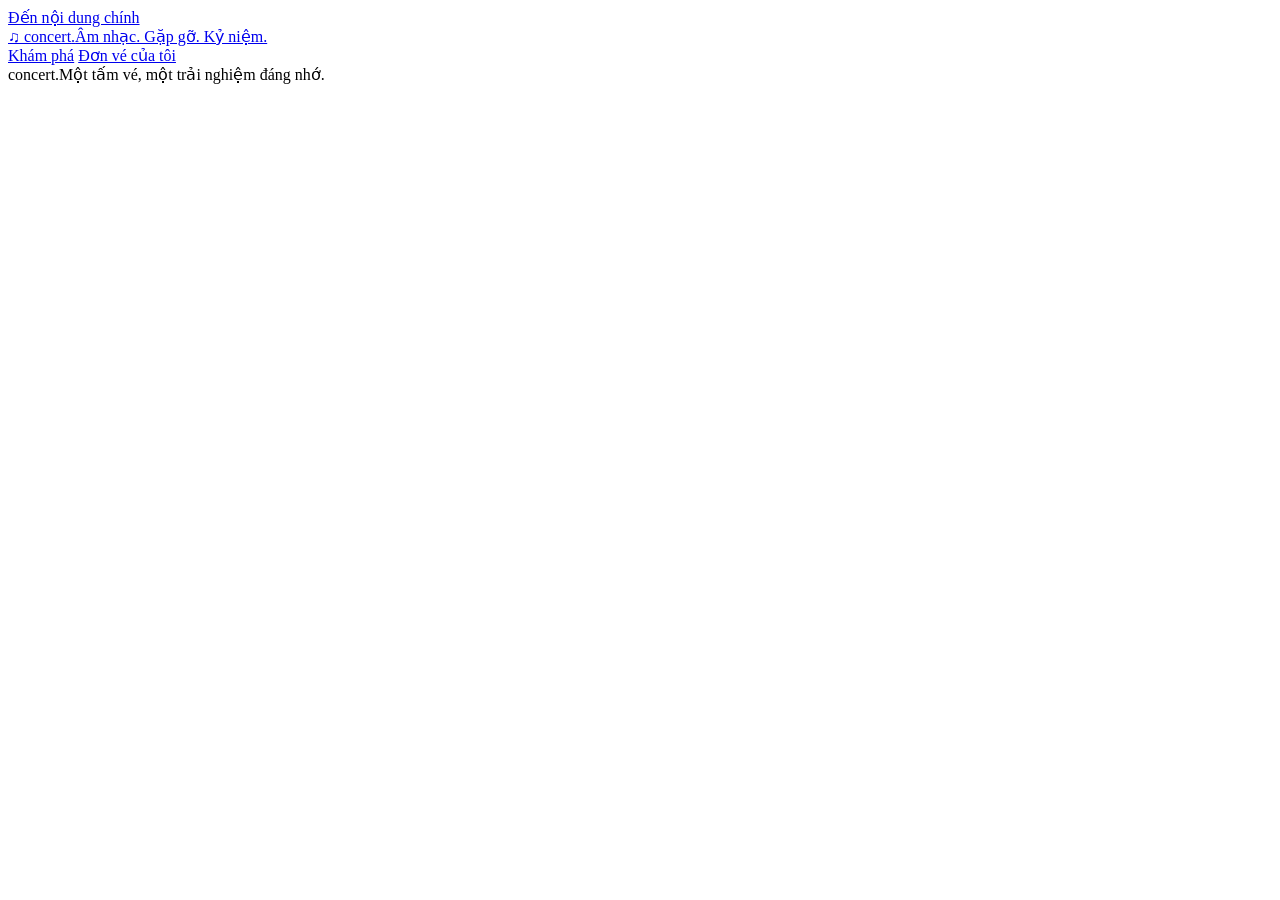
==== frontend/index.html @ b9a8eca2 "Add files via upload add frontend" ====
<!doctype html>
<html lang="vi">
  <head>
    <meta charset="UTF-8" />
    <meta name="viewport" content="width=device-width, initial-scale=1" />
    <meta name="theme-color" content="#7155d8" />
    <meta name="description" content="Khám phá concert, chọn hạng vé và quản lý đơn vé của bạn." />
    <title>Concert — Đặt vé âm nhạc</title>
    <link rel="icon" href="data:image/svg+xml,%3Csvg xmlns='http://www.w3.org/2000/svg' viewBox='0 0 64 64'%3E%3Crect width='64' height='64' rx='16' fill='%237155d8'/%3E%3Ctext x='14' y='46' font-size='43' fill='white'%3E♫%3C/text%3E%3C/svg%3E" />
    <link rel="stylesheet" href="/styles.css" />
    <script type="module" src="/app.js"></script>
  </head>
  <body>
    <a class="skip-link" href="#main">Đến nội dung chính</a>
    <header class="site-header">
      <div class="header-inner">
        <a class="brand" href="#/" aria-label="Concert — Trang chủ">
          <span class="brand-mark" aria-hidden="true">♫</span>
          <span><span class="brand-name">concert<span class="brand-dot">.</span></span><span class="brand-caption">Âm nhạc. Gặp gỡ. Kỷ niệm.</span></span>
        </a>
        <nav class="nav" aria-label="Điều hướng chính">
          <a class="nav-link" href="#/" data-nav="home">Khám phá</a>
          <a class="nav-link" href="#/my-orders" data-nav="orders">Đơn vé của tôi</a>
        </nav>
        <div class="account" id="account"></div>
      </div>
    </header>
    <div class="container" id="notices" aria-live="polite" aria-atomic="true"></div>
    <main class="container" id="main" tabindex="-1"></main>
    <footer class="site-footer"><div class="container"><span class="footer-brand">concert.</span><span>Một tấm vé, một trải nghiệm đáng nhớ.</span></div></footer>
    <dialog class="modal" id="confirm-dialog" aria-labelledby="confirm-title">
      <h2 id="confirm-title"></h2>
      <div id="confirm-content"></div>
      <p id="confirm-error" class="form-error" role="alert" hidden></p>
      <div class="modal-actions">
        <button class="button button-secondary" id="confirm-cancel" type="button">Quay lại</button>
        <button class="button button-primary" id="confirm-submit" type="button">Xác nhận</button>
      </div>
    </dialog>
    <noscript><p class="container">Vui lòng bật JavaScript để sử dụng chức năng đặt vé.</p></noscript>
  </body>
</html>
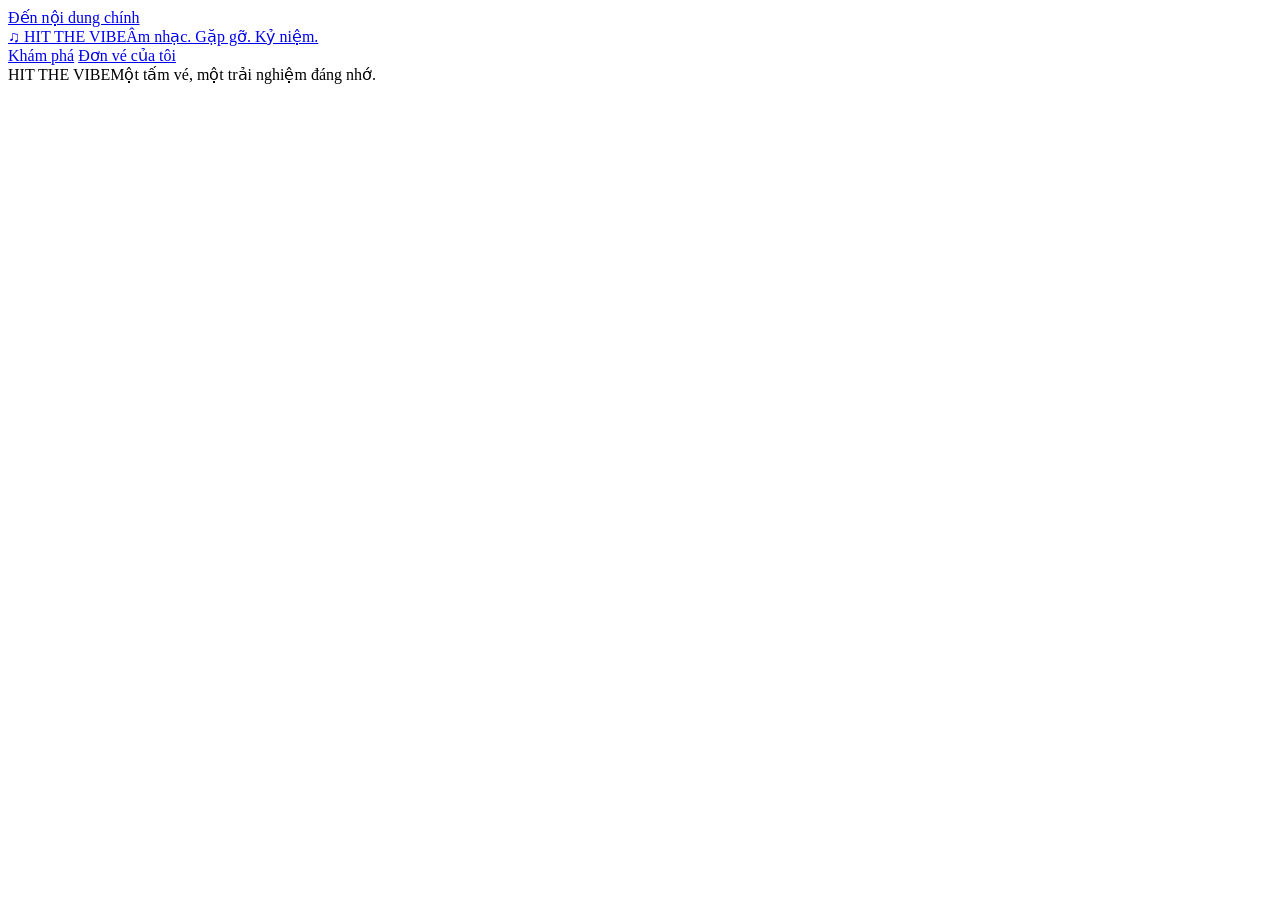
==== commit 05f14d3d: "Update title and footer branding to 'HIT THE VIBE'" ====
--- a/frontend/index.html
+++ b/frontend/index.html
@@ -5,7 +5,7 @@
     <meta name="viewport" content="width=device-width, initial-scale=1" />
     <meta name="theme-color" content="#7155d8" />
     <meta name="description" content="Khám phá concert, chọn hạng vé và quản lý đơn vé của bạn." />
-    <title>Concert — Đặt vé âm nhạc</title>
+    <title>HIT THE VIBE — Đặt vé âm nhạc</title>
     <link rel="icon" href="data:image/svg+xml,%3Csvg xmlns='http://www.w3.org/2000/svg' viewBox='0 0 64 64'%3E%3Crect width='64' height='64' rx='16' fill='%237155d8'/%3E%3Ctext x='14' y='46' font-size='43' fill='white'%3E♫%3C/text%3E%3C/svg%3E" />
     <link rel="stylesheet" href="/styles.css" />
     <script type="module" src="/app.js"></script>
@@ -14,9 +14,9 @@
     <a class="skip-link" href="#main">Đến nội dung chính</a>
     <header class="site-header">
       <div class="header-inner">
-        <a class="brand" href="#/" aria-label="Concert — Trang chủ">
+        <a class="brand" href="#/" aria-label="HIT THE VIBE — Trang chủ">
           <span class="brand-mark" aria-hidden="true">♫</span>
-          <span><span class="brand-name">concert<span class="brand-dot">.</span></span><span class="brand-caption">Âm nhạc. Gặp gỡ. Kỷ niệm.</span></span>
+          <span><span class="brand-name">HIT THE VIBE</span><span class="brand-caption">Âm nhạc. Gặp gỡ. Kỷ niệm.</span></span>
         </a>
         <nav class="nav" aria-label="Điều hướng chính">
           <a class="nav-link" href="#/" data-nav="home">Khám phá</a>
@@ -27,7 +27,7 @@
     </header>
     <div class="container" id="notices" aria-live="polite" aria-atomic="true"></div>
     <main class="container" id="main" tabindex="-1"></main>
-    <footer class="site-footer"><div class="container"><span class="footer-brand">concert.</span><span>Một tấm vé, một trải nghiệm đáng nhớ.</span></div></footer>
+    <footer class="site-footer"><div class="container"><span class="footer-brand">HIT THE VIBE</span><span>Một tấm vé, một trải nghiệm đáng nhớ.</span></div></footer>
     <dialog class="modal" id="confirm-dialog" aria-labelledby="confirm-title">
       <h2 id="confirm-title"></h2>
       <div id="confirm-content"></div>
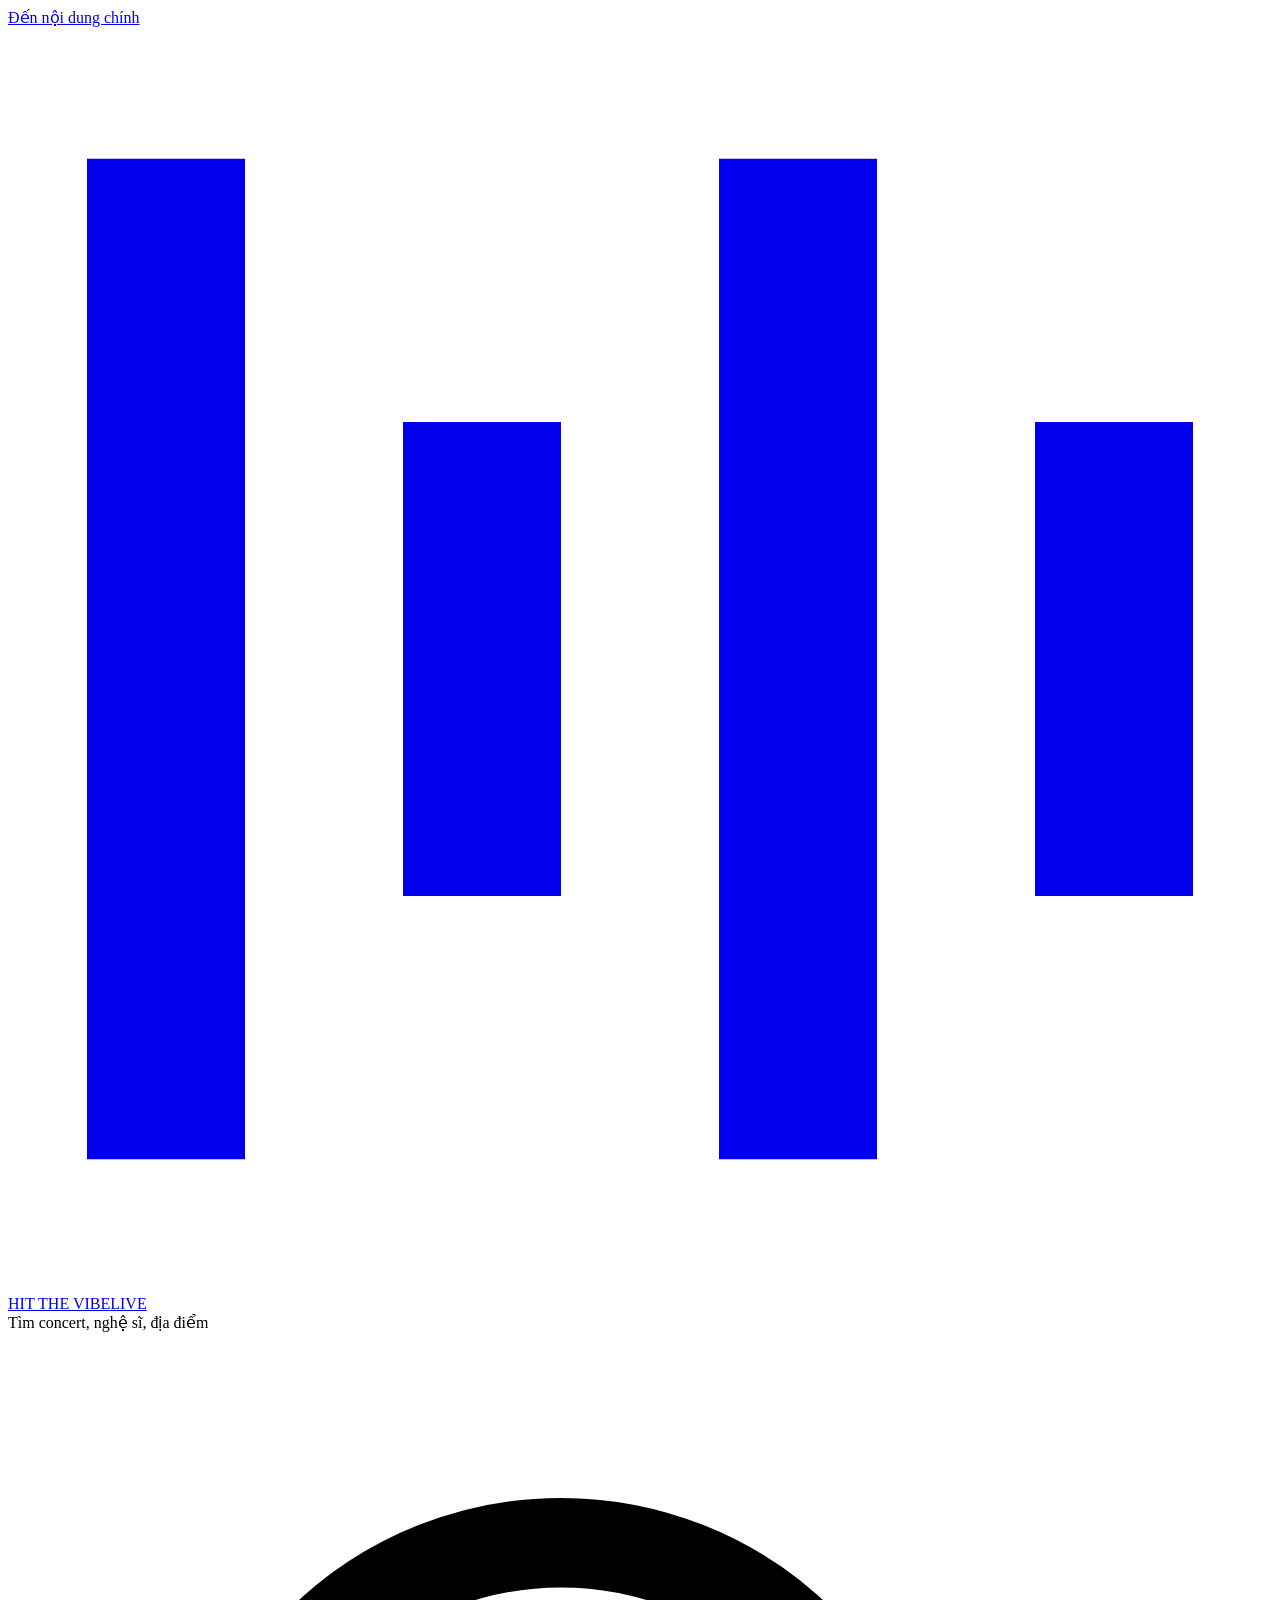
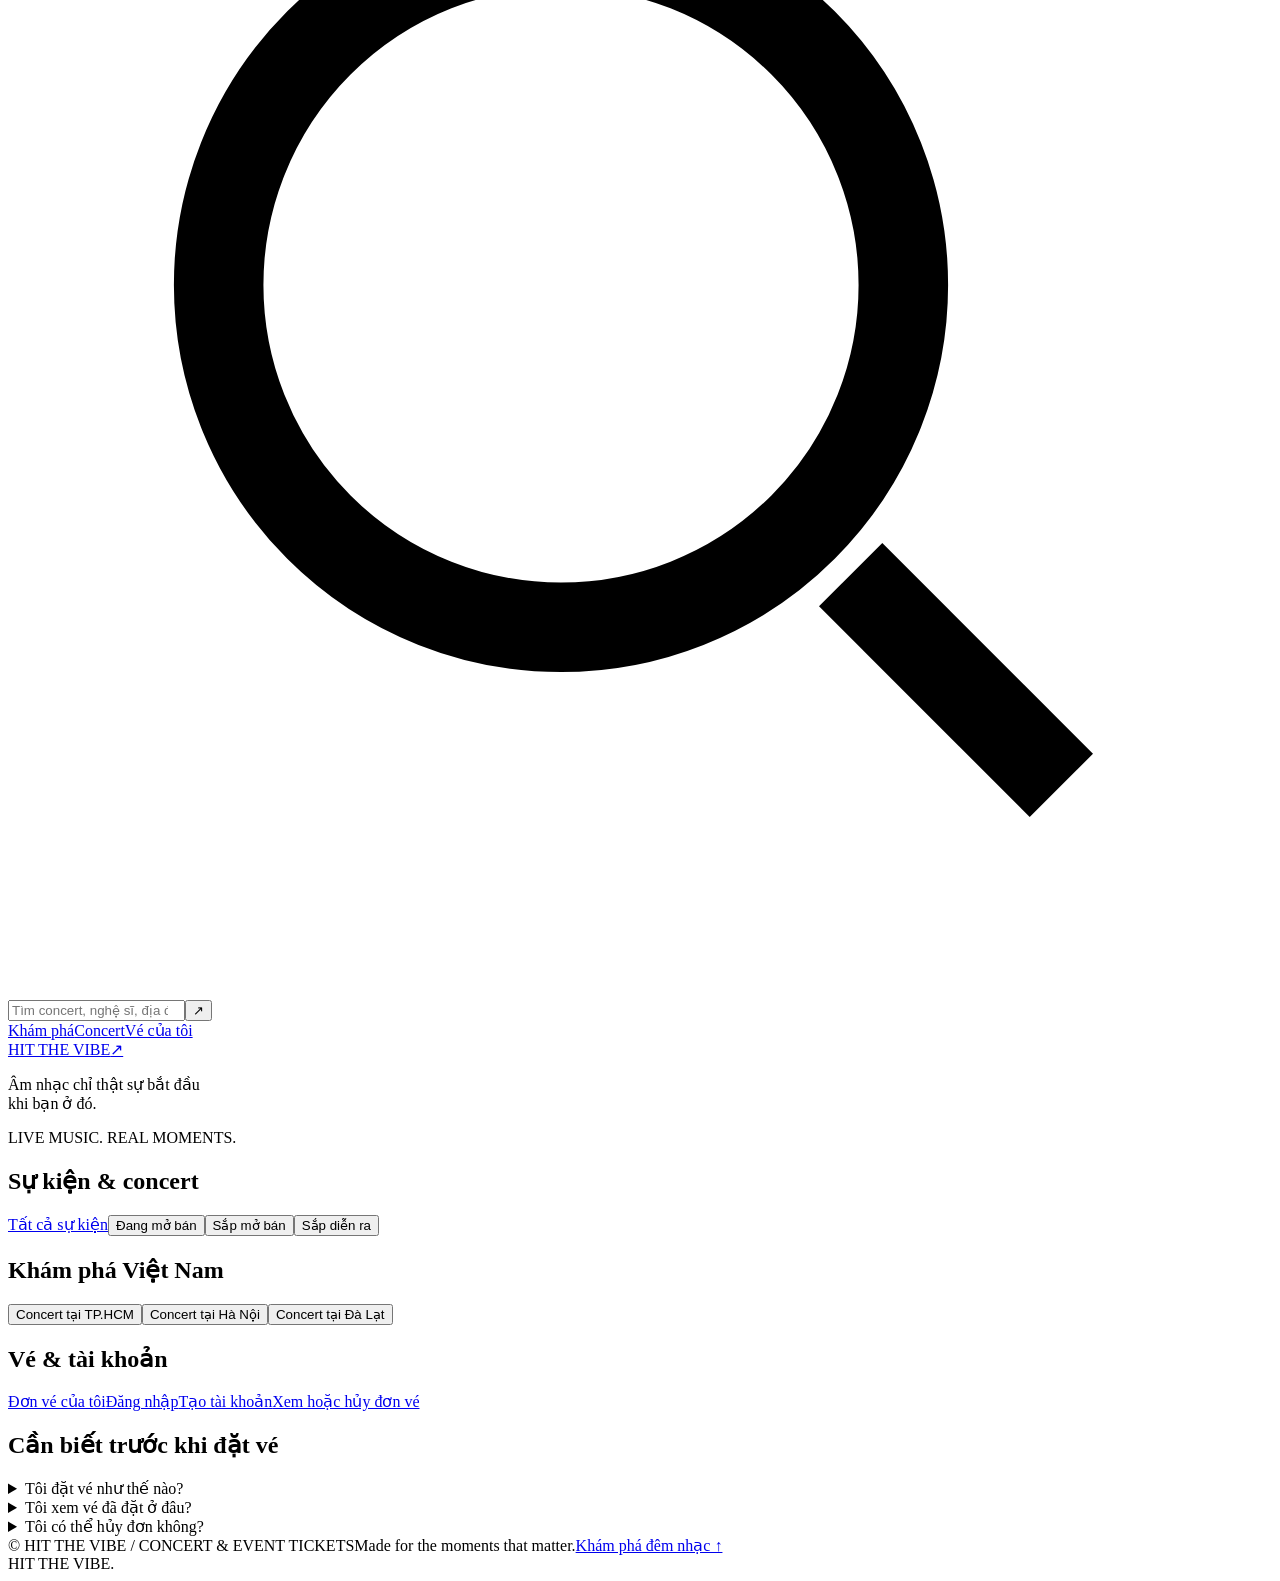
==== commit 21f8a552: "21" ====
--- a/frontend/index.html
+++ b/frontend/index.html
@@ -1,42 +1,41 @@
 <!doctype html>
 <html lang="vi">
-  <head>
-    <meta charset="UTF-8" />
-    <meta name="viewport" content="width=device-width, initial-scale=1" />
-    <meta name="theme-color" content="#7155d8" />
-    <meta name="description" content="Khám phá concert, chọn hạng vé và quản lý đơn vé của bạn." />
-    <title>HIT THE VIBE — Đặt vé âm nhạc</title>
-    <link rel="icon" href="data:image/svg+xml,%3Csvg xmlns='http://www.w3.org/2000/svg' viewBox='0 0 64 64'%3E%3Crect width='64' height='64' rx='16' fill='%237155d8'/%3E%3Ctext x='14' y='46' font-size='43' fill='white'%3E♫%3C/text%3E%3C/svg%3E" />
-    <link rel="stylesheet" href="/styles.css" />
-    <script type="module" src="/app.js"></script>
-  </head>
-  <body>
-    <a class="skip-link" href="#main">Đến nội dung chính</a>
-    <header class="site-header">
-      <div class="header-inner">
-        <a class="brand" href="#/" aria-label="HIT THE VIBE — Trang chủ">
-          <span class="brand-mark" aria-hidden="true">♫</span>
-          <span><span class="brand-name">HIT THE VIBE</span><span class="brand-caption">Âm nhạc. Gặp gỡ. Kỷ niệm.</span></span>
-        </a>
-        <nav class="nav" aria-label="Điều hướng chính">
-          <a class="nav-link" href="#/" data-nav="home">Khám phá</a>
-          <a class="nav-link" href="#/my-orders" data-nav="orders">Đơn vé của tôi</a>
-        </nav>
-        <div class="account" id="account"></div>
-      </div>
-    </header>
-    <div class="container" id="notices" aria-live="polite" aria-atomic="true"></div>
-    <main class="container" id="main" tabindex="-1"></main>
-    <footer class="site-footer"><div class="container"><span class="footer-brand">HIT THE VIBE</span><span>Một tấm vé, một trải nghiệm đáng nhớ.</span></div></footer>
-    <dialog class="modal" id="confirm-dialog" aria-labelledby="confirm-title">
-      <h2 id="confirm-title"></h2>
-      <div id="confirm-content"></div>
-      <p id="confirm-error" class="form-error" role="alert" hidden></p>
-      <div class="modal-actions">
-        <button class="button button-secondary" id="confirm-cancel" type="button">Quay lại</button>
-        <button class="button button-primary" id="confirm-submit" type="button">Xác nhận</button>
-      </div>
-    </dialog>
-    <noscript><p class="container">Vui lòng bật JavaScript để sử dụng chức năng đặt vé.</p></noscript>
-  </body>
+<head>
+  <meta charset="UTF-8" />
+  <meta name="viewport" content="width=device-width, initial-scale=1" />
+  <meta name="theme-color" content="#101010" />
+  <meta name="description" content="HIT THE VIBE — khám phá concert, chọn hạng vé và sống trọn những đêm nhạc." />
+  <title>HIT THE VIBE — Concert & vé sự kiện</title>
+  <link rel="icon" href="data:image/svg+xml,%3Csvg xmlns='http://www.w3.org/2000/svg' viewBox='0 0 64 64'%3E%3Crect width='64' height='64' rx='12' fill='%23834bff'/%3E%3Cpath d='M16 20v24m10-16v8m12-16v24m10-16v8' stroke='white' stroke-width='5'/%3E%3C/svg%3E" />
+  <link rel="preload" href="/assets/concert-night.png" as="image" />
+  <link rel="stylesheet" href="/styles.css" />
+  <script type="module" src="/app.js"></script>
+</head>
+<body>
+  <a class="skip-link" href="#main">Đến nội dung chính</a>
+  <header class="site-header">
+    <div class="header-inner">
+      <a class="brand" href="#/" aria-label="HIT THE VIBE — Trang chủ"><span class="brand-mark" aria-hidden="true"><svg viewBox="0 0 24 24" fill="none" stroke="currentColor" stroke-width="3" stroke-linecap="square"><path d="M3 4v16m6-11v6m6-11v16m6-11v6"/></svg></span><span class="brand-name">HIT THE VIBE<span>LIVE</span></span></a>
+      <form class="nav-search" id="nav-search-form" role="search"><label class="sr-only" for="nav-search">Tìm concert, nghệ sĩ, địa điểm</label><svg viewBox="0 0 24 24" fill="none" stroke="currentColor" stroke-width="1.7" aria-hidden="true"><circle cx="10.5" cy="10.5" r="6.5"/><path d="m16 16 4 4"/></svg><input id="nav-search" name="query" type="search" placeholder="Tìm concert, nghệ sĩ, địa điểm…" autocomplete="off"><button type="submit" aria-label="Tìm kiếm">↗</button></form>
+      <nav class="nav" aria-label="Điều hướng chính"><a class="nav-link" href="#/" data-nav="home">Khám phá</a><a class="nav-link" href="#/concerts" data-nav="concerts">Concert</a><a class="nav-link" href="#/my-orders" data-nav="orders">Vé của tôi</a></nav>
+      <a class="nav-link" id="manage-link" href="#/manage" data-nav="manage" hidden>Quản lý concert</a>
+      <div class="account" id="account"></div>
+    </div>
+  </header>
+  <div class="container" id="notices" aria-live="polite" aria-atomic="true"></div>
+  <main id="main" tabindex="-1"></main>
+  <footer class="site-footer">
+    <div class="container footer-top"><a href="#/" class="footer-brand">HIT THE VIBE<span>↗</span></a><p>Âm nhạc chỉ thật sự bắt đầu<br>khi bạn ở đó.</p><span class="footer-live"><i aria-hidden="true"></i> LIVE MUSIC. REAL MOMENTS.</span></div>
+    <div class="container footer-grid">
+      <div><h2>Sự kiện & concert</h2><a href="#/concerts">Tất cả sự kiện</a><button data-action="discover-open">Đang mở bán</button><button data-action="discover-upcoming">Sắp mở bán</button><button data-action="discover-soon">Sắp diễn ra</button></div>
+      <div><h2>Khám phá Việt Nam</h2><button data-action="location-discovery" data-city="hcm">Concert tại TP.HCM</button><button data-action="location-discovery" data-city="hanoi">Concert tại Hà Nội</button><button data-action="location-discovery" data-city="dalat">Concert tại Đà Lạt</button></div>
+      <div><h2>Vé & tài khoản</h2><a href="#/my-orders">Đơn vé của tôi</a><a href="#/login">Đăng nhập</a><a href="#/register">Tạo tài khoản</a><a href="#/my-orders">Xem hoặc hủy đơn vé</a></div>
+      <div class="footer-help"><h2>Cần biết trước khi đặt vé</h2><details><summary>Tôi đặt vé như thế nào?</summary><p>Chọn concert, chọn một hạng vé và số lượng, đăng nhập rồi xác nhận đơn. Mỗi đơn tối đa 10 vé.</p></details><details><summary>Tôi xem vé đã đặt ở đâu?</summary><p>Đăng nhập và mở “Vé của tôi” để xem đơn vé và trạng thái xác nhận.</p></details><details><summary>Tôi có thể hủy đơn không?</summary><p>Bạn có thể hủy đơn đang ở trạng thái “Đã xác nhận” trong mục “Vé của tôi”. Hãy kiểm tra thông tin trước khi xác nhận hủy.</p></details></div>
+    </div>
+    <div class="container footer-bottom"><span>© HIT THE VIBE / CONCERT & EVENT TICKETS</span><span>Made for the moments that matter.</span><a href="#/">Khám phá đêm nhạc ↑</a></div>
+    <div class="footer-wordmark" aria-hidden="true">HIT THE VIBE.</div>
+  </footer>
+  <dialog class="modal" id="confirm-dialog" aria-labelledby="confirm-title"><p class="eyebrow">HIT THE VIBE / ĐƠN VÉ</p><h2 id="confirm-title"></h2><div id="confirm-content"></div><p id="confirm-error" class="form-error" role="alert" hidden></p><div class="modal-actions"><button class="button button-secondary" id="confirm-cancel" type="button">Quay lại</button><button class="button button-primary" id="confirm-submit" type="button">Xác nhận</button></div></dialog>
+  <noscript><p class="container">Vui lòng bật JavaScript để sử dụng chức năng đặt vé.</p></noscript>
+</body>
 </html>
